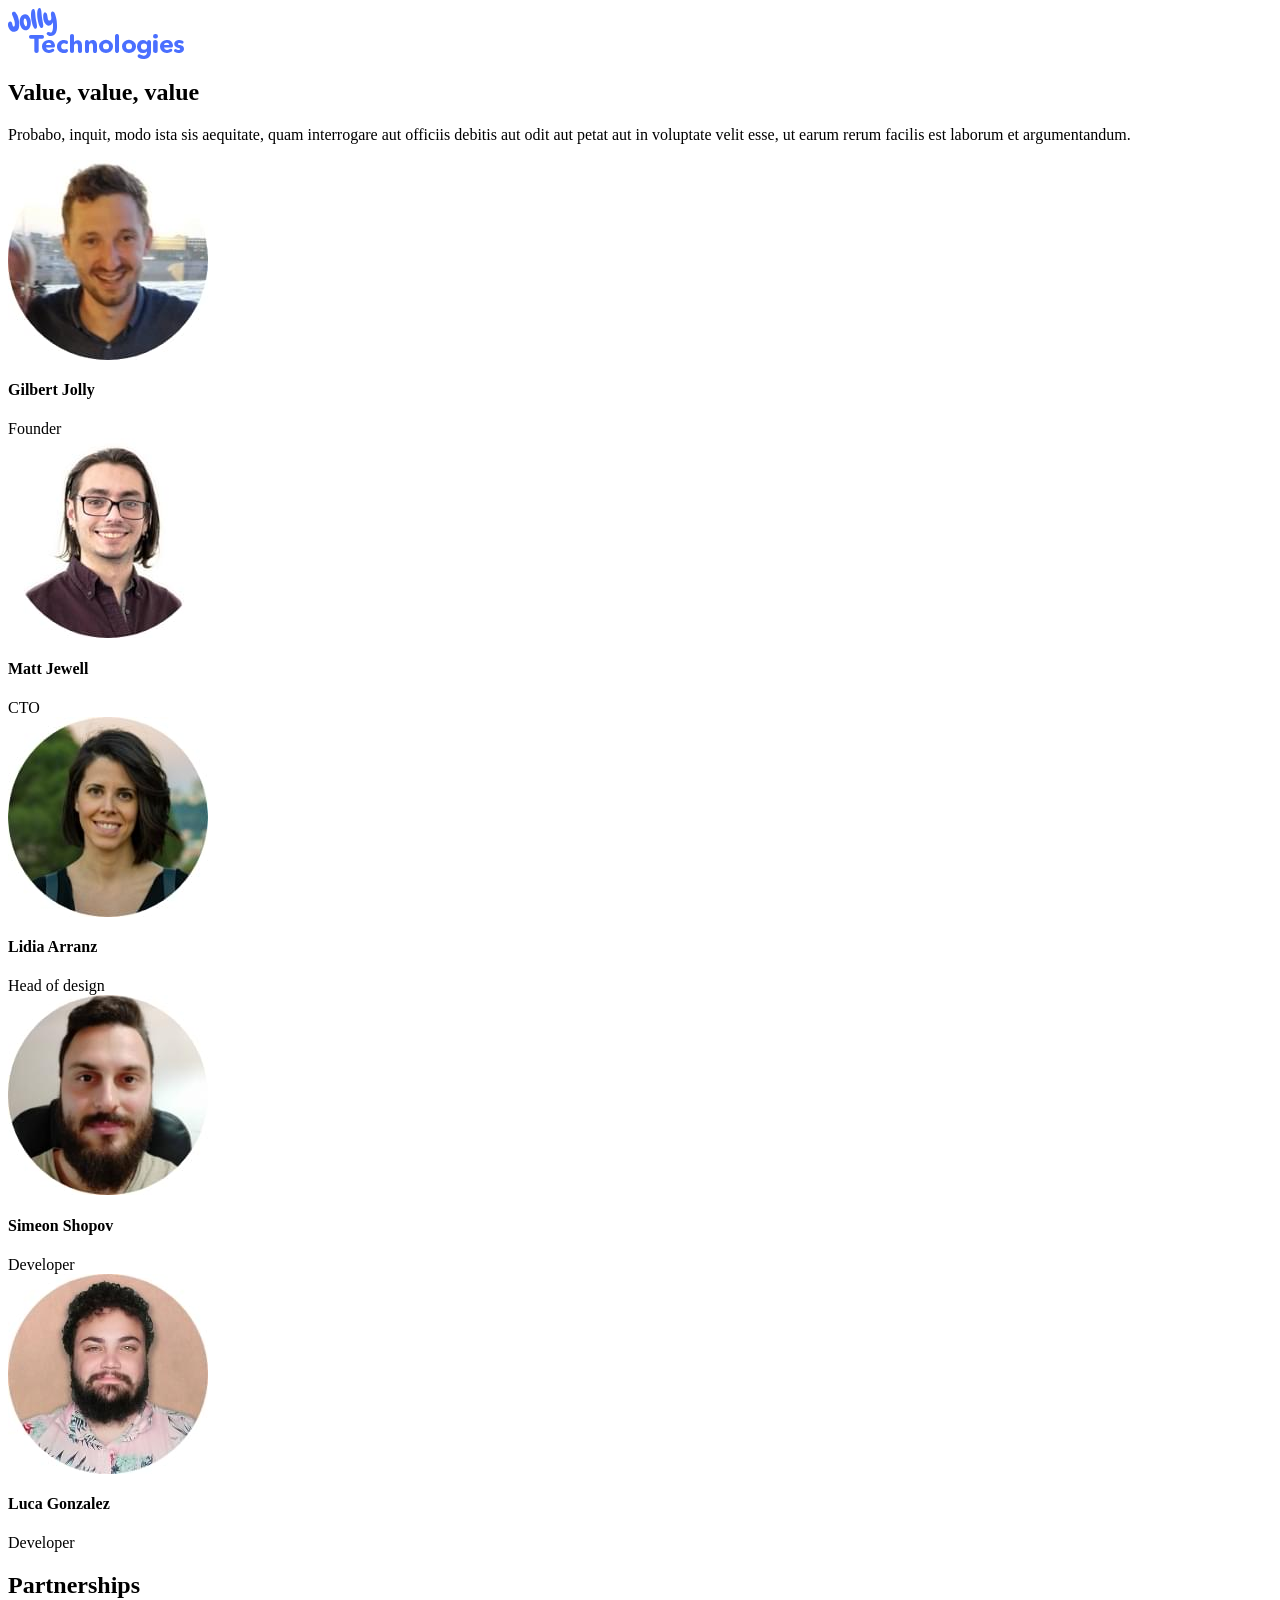
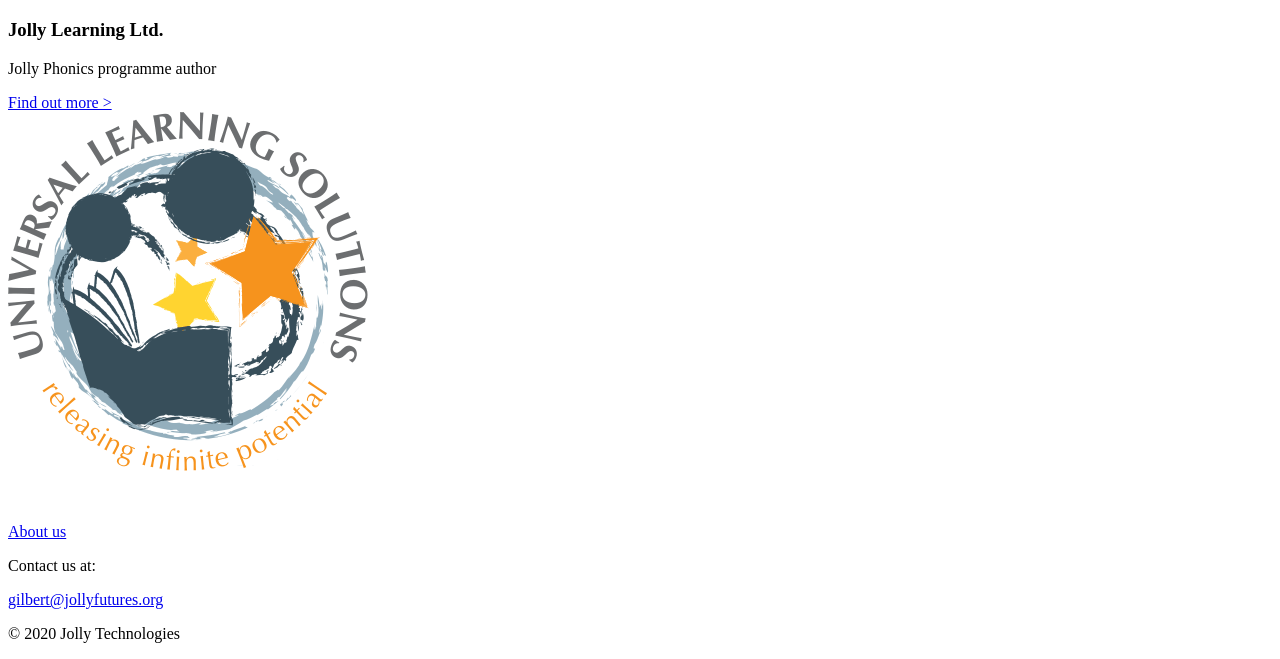
==== ourteam.html @ 2d4bfd82 "ourteam page" ====
<html lang="en">

<head>
  <meta charset="UTF-8">
  <meta name="viewport" content="width=device-width, initial-scale=1.0">
  <title>Our team</title>
  <link rel="stylesheet" href="assets/style.css">
  <link href="https://fonts.googleapis.com/css?family=Quicksand:300,regular,500,600,700" rel="stylesheet" />
  <link href="https://fonts.googleapis.com/css?family=Open+Sans:300,regular,600,700,800" rel="stylesheet" />
</head>

<body class="antialiased">


  <main class="overflow-hidden">

    <header class="container px-4 pt-10">
      <img class="w-176px" src="assets/img/jolly-technologies-logo.svg" alt="Jolly Technologies Logotype">
    </header>



  <section class="mt-20">
    <div class="container flex flex-col px-4 md:flex-row">
      <div class="w-full md:w-6/12">
        <h1 class="text-2xl font-bold text-j-gray-600">Value, value, value</h1>
      </div>
      <div class="w-full md:w-6/12">
        <p class="mt-6 md:mt-0 text-j-gray-200">Probabo, inquit, modo ista sis aequitate, quam interrogare aut officiis debitis aut odit aut petat aut in voluptate velit esse, ut earum rerum facilis est laborum et argumentandum.</p>
      </div>
    </div>
  </section>

  <section class="pb-20 md:mt-5">
    <div class="container flex flex-col flex-wrap justify-center px-4 md:flex-row">
      <div class="mt-20 text-center w-fu2l md:w-6/12 xl:w-4/12">
        <img class="mx-auto" src="/assets/img/GilbertJolly.jpg" alt="Gilbert Jolly">
        <h4 class="mt-6 font-sans text-j-gray-200">Gilbert Jolly</h4>
        <span class="inline-block mt-3 font-semibold font-quicksand text-j-gray-800">Founder</span>
      </div>
      <div class="mt-20 text-center w-fu2l md:w-6/12 xl:w-4/12">
        <img class="mx-auto" src="/assets/img/MattJewell.jpg" alt="Matt Jewell">
        <h4 class="mt-6 font-sans text-j-gray-200">Matt Jewell</h4>
        <span class="inline-block mt-3 font-semibold font-quicksand text-j-gray-800">CTO</span>
      </div>
      <div class="mt-20 text-center w-fu2l md:w-6/12 xl:w-4/12">
        <img class="mx-auto" src="/assets/img/LidiaArranz.jpg" alt="Lidia Arranz">
        <h4 class="mt-6 font-sans text-j-gray-200">Lidia Arranz</h4>
        <span class="inline-block mt-3 font-semibold font-quicksand text-j-gray-800">Head of design</span>
      </div>
      <div class="mt-20 text-center w-fu2l md:w-6/12 xl:w-4/12">
        <img class="mx-auto" src="/assets/img/SimeonShopov.jpg" alt="Simeon Shopov">
        <h4 class="mt-6 font-sans text-j-gray-200">Simeon Shopov</h4>
        <span class="inline-block mt-3 font-semibold font-quicksand text-j-gray-800">Developer</span>
      </div>
      <div class="mt-20 text-center w-fu2l md:w-6/12 xl:w-4/12">
        <img class="mx-auto" src="assets/img/LucaGonzalez.jpg" alt="Luca Gonzalez">
        <h4 class="mt-6 font-sans text-j-gray-200">Luca Gonzalez</h4>
        <span class="inline-block mt-3 font-semibold font-quicksand text-j-gray-800">Developer</span>
      </div>
    </div>
  </section>

  <section class="mt-20">
    <div class="container px-4 text-center">
      <h2 class="text-2xl font-bold text-j-gray-600">Partnerships</h2>

      <div class="flex flex-col items-center mt-20 md:text-left md:mt-0 md:flex-row md:justify-around">
        <div>
          <h3 class="font-bold md:text-2xl text-j-gray-800">Jolly Learning Ltd.</h3>
          <p class="mt-2 font-sans text-xs md:text-base text-j-gray-200">Jolly Phonics programme author</p>
          <a class="inline-block mt-4 font-semibold uppercase text-j-secondary hover:text-j-hover"  href="#">Find out more ></a>
        </div>
        <div>
          <img class="mx-auto my-24 w-120px" src="/assets/img/LogoUSL.png" alt="Universal Learning Solutions Logotype">
        </div>
      </div>
    </div>
  </section>

  </main>


  <footer class="bg-j-secondary">
    <div class="container flex flex-col items-center h-64 pt-5 mx-auto md:h-40 md:flex-row">
      <div class="md:w-1/3">
        <img src="assets/img/jolly-technologies-white-logo.svg" class="" alt="Jolly Technologies Logotype">
      </div>
      <div class="mt-10 md:mt-0 md:w-1/3">
        <a href="#" class="font-sans text-white hover:font-bold">About us</a>
        <p class="mt-8 font-sans text-base text-white md:mt-3">Contact us at:</p>
        <a href="mailto:gilbert@jollyfutures.org" class="font-sans font-semibold text-white hover:font-bold">gilbert@jollyfutures.org</a>
      </div>
      <div class="hidden md:w-1/3 md:block"></div>
    </div>

    <div class="w-full bg-j-primary">
      <div class="container flex items-center justify-center h-12 px-4">
          <p class="text-sm text-white font-quicksand">© 2020 Jolly Technologies</p>
      </div>
    </div>
  </footer>


  <script src="assets/js/wow.min.js"></script>
  <script src="assets/js/app.js"></script>

</body>
</html>
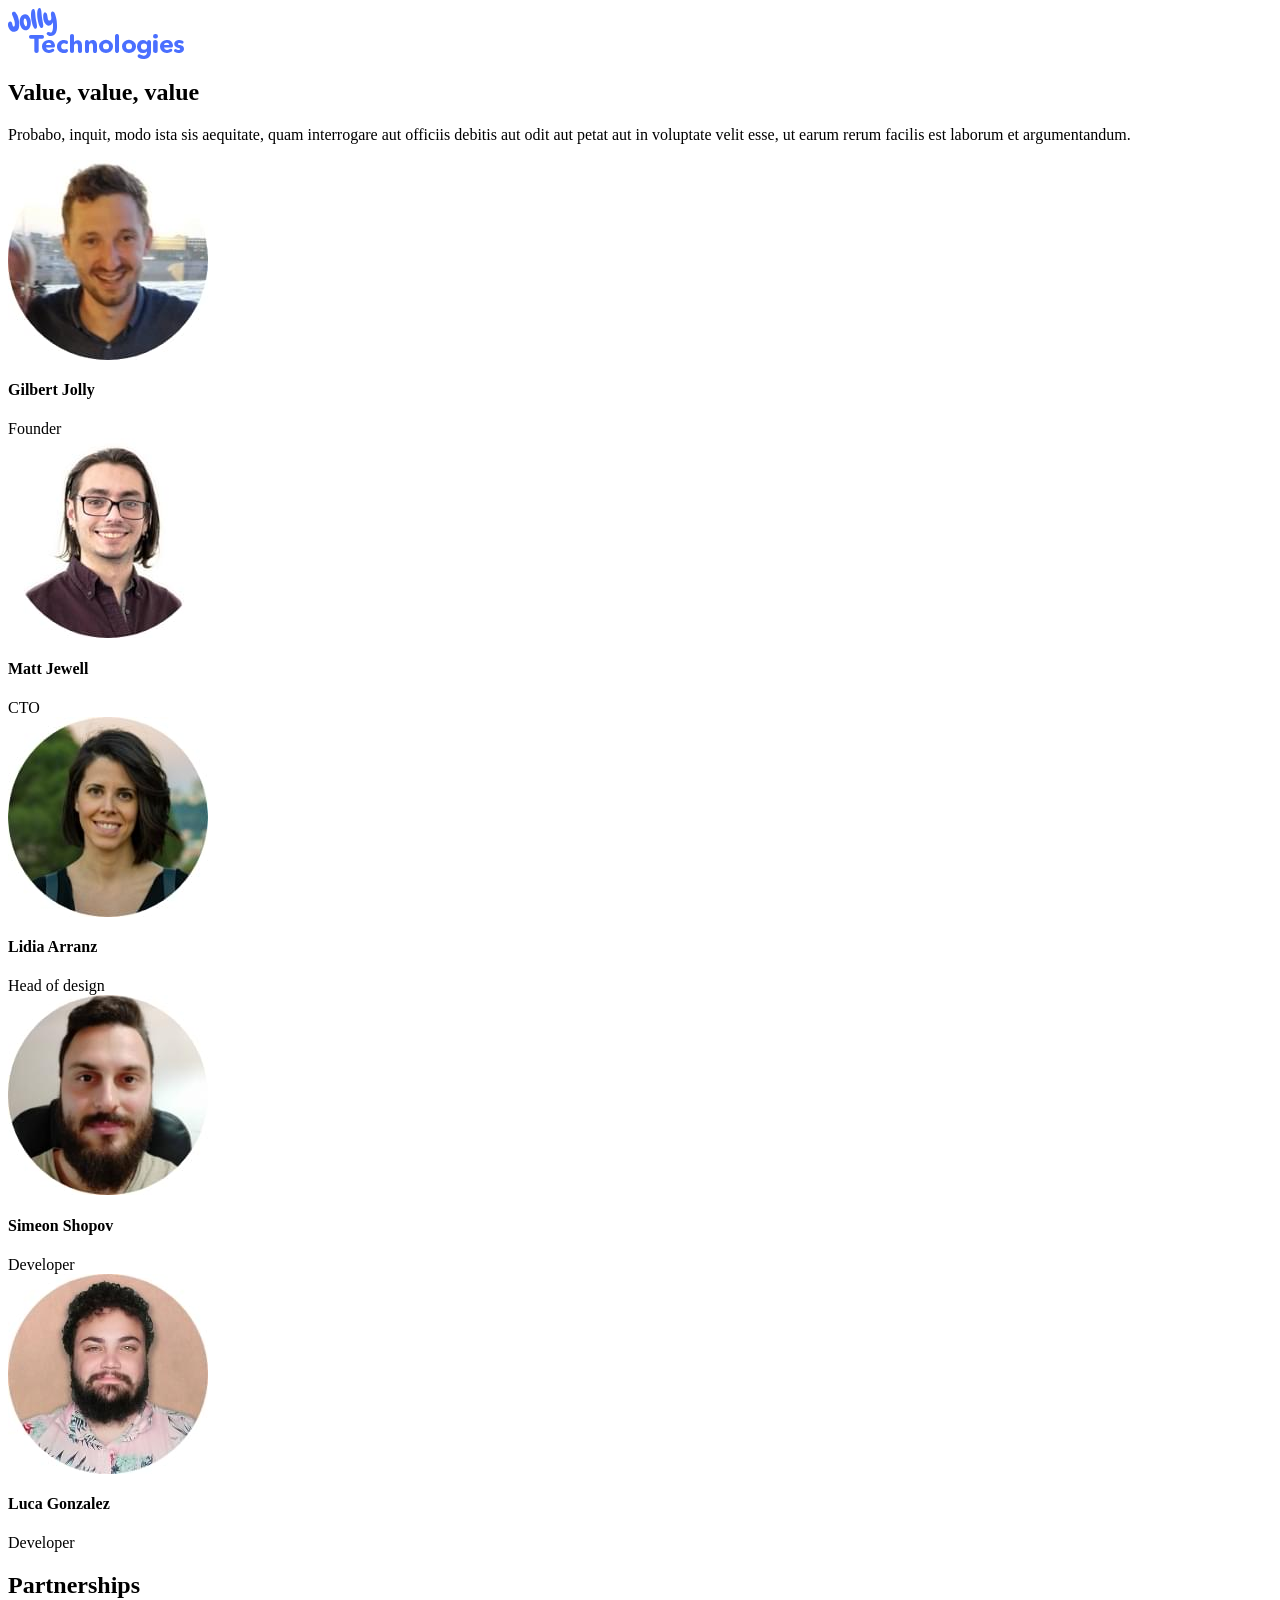
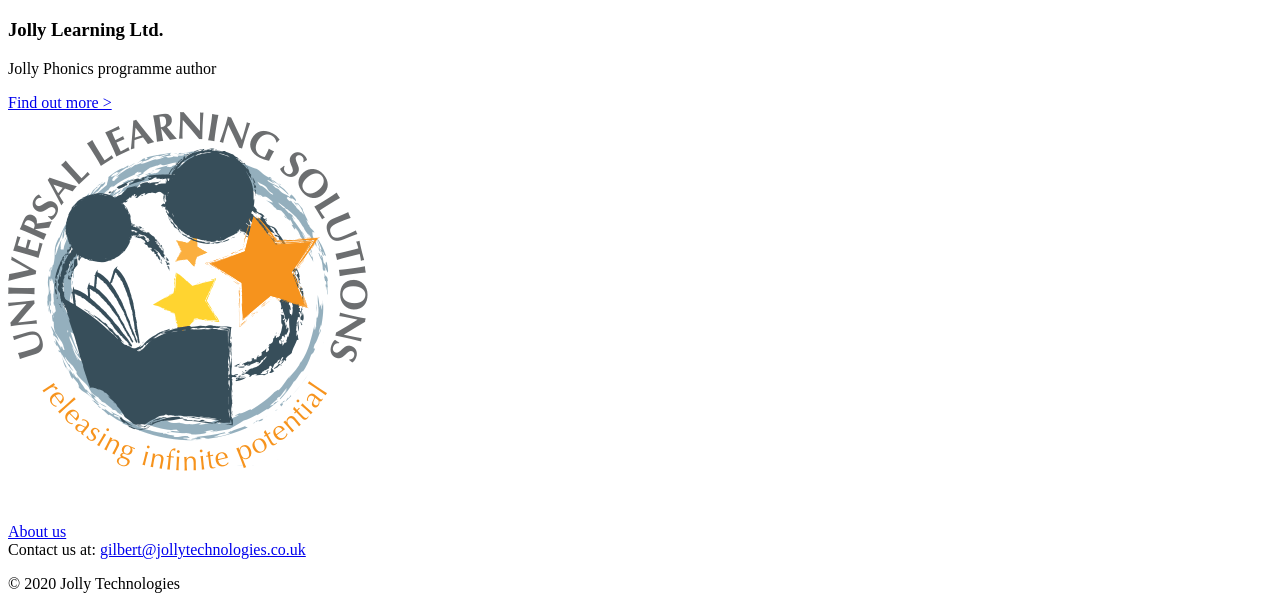
==== commit 0f6b9061: "footer remastered" ====
--- a/ourteam.html
+++ b/ourteam.html
@@ -15,15 +15,15 @@
   <main class="overflow-hidden">
 
     <header class="container px-4 pt-10">
-      <img class="w-176px" src="assets/img/jolly-technologies-logo.svg" alt="Jolly Technologies Logotype">
+      <a href="/"><img class="w-176px" src="assets/img/jolly-technologies-logo.svg" alt="Jolly Technologies Logotype"></a>
     </header>
 
 
 
   <section class="mt-20">
-    <div class="container flex flex-col px-4 md:flex-row">
+    <div class="container flex flex-col px-4 md:flex-row animate__animated animate__fadeIn wow">
       <div class="w-full md:w-6/12">
-        <h1 class="text-2xl font-bold text-j-gray-600">Value, value, value</h1>
+        <h1 class="text-2xl font-bold text-j-gray-600 xl:text-4xl">Value, value, value</h1>
       </div>
       <div class="w-full md:w-6/12">
         <p class="mt-6 md:mt-0 text-j-gray-200">Probabo, inquit, modo ista sis aequitate, quam interrogare aut officiis debitis aut odit aut petat aut in voluptate velit esse, ut earum rerum facilis est laborum et argumentandum.</p>
@@ -33,27 +33,27 @@
 
   <section class="pb-20 md:mt-5">
     <div class="container flex flex-col flex-wrap justify-center px-4 md:flex-row">
-      <div class="mt-20 text-center w-fu2l md:w-6/12 xl:w-4/12">
+      <div class="mt-20 text-center w-fu2l md:w-6/12 xl:w-4/12 animate__animated animate__fadeIn wow">
         <img class="mx-auto" src="/assets/img/GilbertJolly.jpg" alt="Gilbert Jolly">
         <h4 class="mt-6 font-sans text-j-gray-200">Gilbert Jolly</h4>
         <span class="inline-block mt-3 font-semibold font-quicksand text-j-gray-800">Founder</span>
       </div>
-      <div class="mt-20 text-center w-fu2l md:w-6/12 xl:w-4/12">
+      <div class="mt-20 text-center w-fu2l md:w-6/12 xl:w-4/12 animate__animated animate__fadeIn wow">
         <img class="mx-auto" src="/assets/img/MattJewell.jpg" alt="Matt Jewell">
         <h4 class="mt-6 font-sans text-j-gray-200">Matt Jewell</h4>
         <span class="inline-block mt-3 font-semibold font-quicksand text-j-gray-800">CTO</span>
       </div>
-      <div class="mt-20 text-center w-fu2l md:w-6/12 xl:w-4/12">
+      <div class="mt-20 text-center w-fu2l md:w-6/12 xl:w-4/12 animate__animated animate__fadeIn wow">
         <img class="mx-auto" src="/assets/img/LidiaArranz.jpg" alt="Lidia Arranz">
         <h4 class="mt-6 font-sans text-j-gray-200">Lidia Arranz</h4>
         <span class="inline-block mt-3 font-semibold font-quicksand text-j-gray-800">Head of design</span>
       </div>
-      <div class="mt-20 text-center w-fu2l md:w-6/12 xl:w-4/12">
+      <div class="mt-20 text-center w-fu2l md:w-6/12 xl:w-4/12 animate__animated animate__fadeIn wow">
         <img class="mx-auto" src="/assets/img/SimeonShopov.jpg" alt="Simeon Shopov">
         <h4 class="mt-6 font-sans text-j-gray-200">Simeon Shopov</h4>
         <span class="inline-block mt-3 font-semibold font-quicksand text-j-gray-800">Developer</span>
       </div>
-      <div class="mt-20 text-center w-fu2l md:w-6/12 xl:w-4/12">
+      <div class="mt-20 text-center w-fu2l md:w-6/12 xl:w-4/12 animate__animated animate__fadeIn wow">
         <img class="mx-auto" src="assets/img/LucaGonzalez.jpg" alt="Luca Gonzalez">
         <h4 class="mt-6 font-sans text-j-gray-200">Luca Gonzalez</h4>
         <span class="inline-block mt-3 font-semibold font-quicksand text-j-gray-800">Developer</span>
@@ -62,17 +62,17 @@
   </section>
 
   <section class="mt-20">
-    <div class="container px-4 text-center">
-      <h2 class="text-2xl font-bold text-j-gray-600">Partnerships</h2>
+    <div class="container px-4 text-center xl:text-left">
+      <h2 class="text-2xl font-bold xl:text-4xl text-j-gray-600 animate__animated animate__fadeIn wow">Partnerships</h2>
 
       <div class="flex flex-col items-center mt-20 md:text-left md:mt-0 md:flex-row md:justify-around">
-        <div>
+        <div class="animate__animated animate__fadeIn wow">
           <h3 class="font-bold md:text-2xl text-j-gray-800">Jolly Learning Ltd.</h3>
           <p class="mt-2 font-sans text-xs md:text-base text-j-gray-200">Jolly Phonics programme author</p>
           <a class="inline-block mt-4 font-semibold uppercase text-j-secondary hover:text-j-hover"  href="#">Find out more ></a>
         </div>
         <div>
-          <img class="mx-auto my-24 w-120px" src="/assets/img/LogoUSL.png" alt="Universal Learning Solutions Logotype">
+          <img class="mx-auto my-24 w-120px animate__animated animate__fadeIn wow" src="/assets/img/LogoUSL.png" alt="Universal Learning Solutions Logotype">
         </div>
       </div>
     </div>
@@ -82,16 +82,17 @@
 
 
   <footer class="bg-j-secondary">
-    <div class="container flex flex-col items-center h-64 pt-5 mx-auto md:h-40 md:flex-row">
-      <div class="md:w-1/3">
-        <img src="assets/img/jolly-technologies-white-logo.svg" class="" alt="Jolly Technologies Logotype">
+    <div class="container h-64 text-center lg:h-150px lg:text-left lg:flex">
+      <div class="lg:w-4/12">
+        <img class="pt-10 mx-auto w-140px" src="assets/img/jolly-technologies-white-logo.svg" alt="Jolly Technologies Logotype">
       </div>
-      <div class="mt-10 md:mt-0 md:w-1/3">
-        <a href="#" class="font-sans text-white hover:font-bold">About us</a>
-        <p class="mt-8 font-sans text-base text-white md:mt-3">Contact us at:</p>
-        <a href="mailto:gilbert@jollyfutures.org" class="font-sans font-semibold text-white hover:font-bold">gilbert@jollyfutures.org</a>
+      <div class="lg:w-8/12">
+        <a class="inline-block mt-10 font-sans text-white hover:font-bold" href="#">About us</a>
+        <div>
+          <span class="block mt-8 font-sans text-base text-white lg:mt-4 lg:inline-block">Contact us at:</span>
+          <a class="font-sans font-semibold text-white hover:font-bold" href="mailto:gilbert@jollytechnologies.co.uk">gilbert@jollytechnologies.co.uk</a>
+        </div>
       </div>
-      <div class="hidden md:w-1/3 md:block"></div>
     </div>
 
     <div class="w-full bg-j-primary">
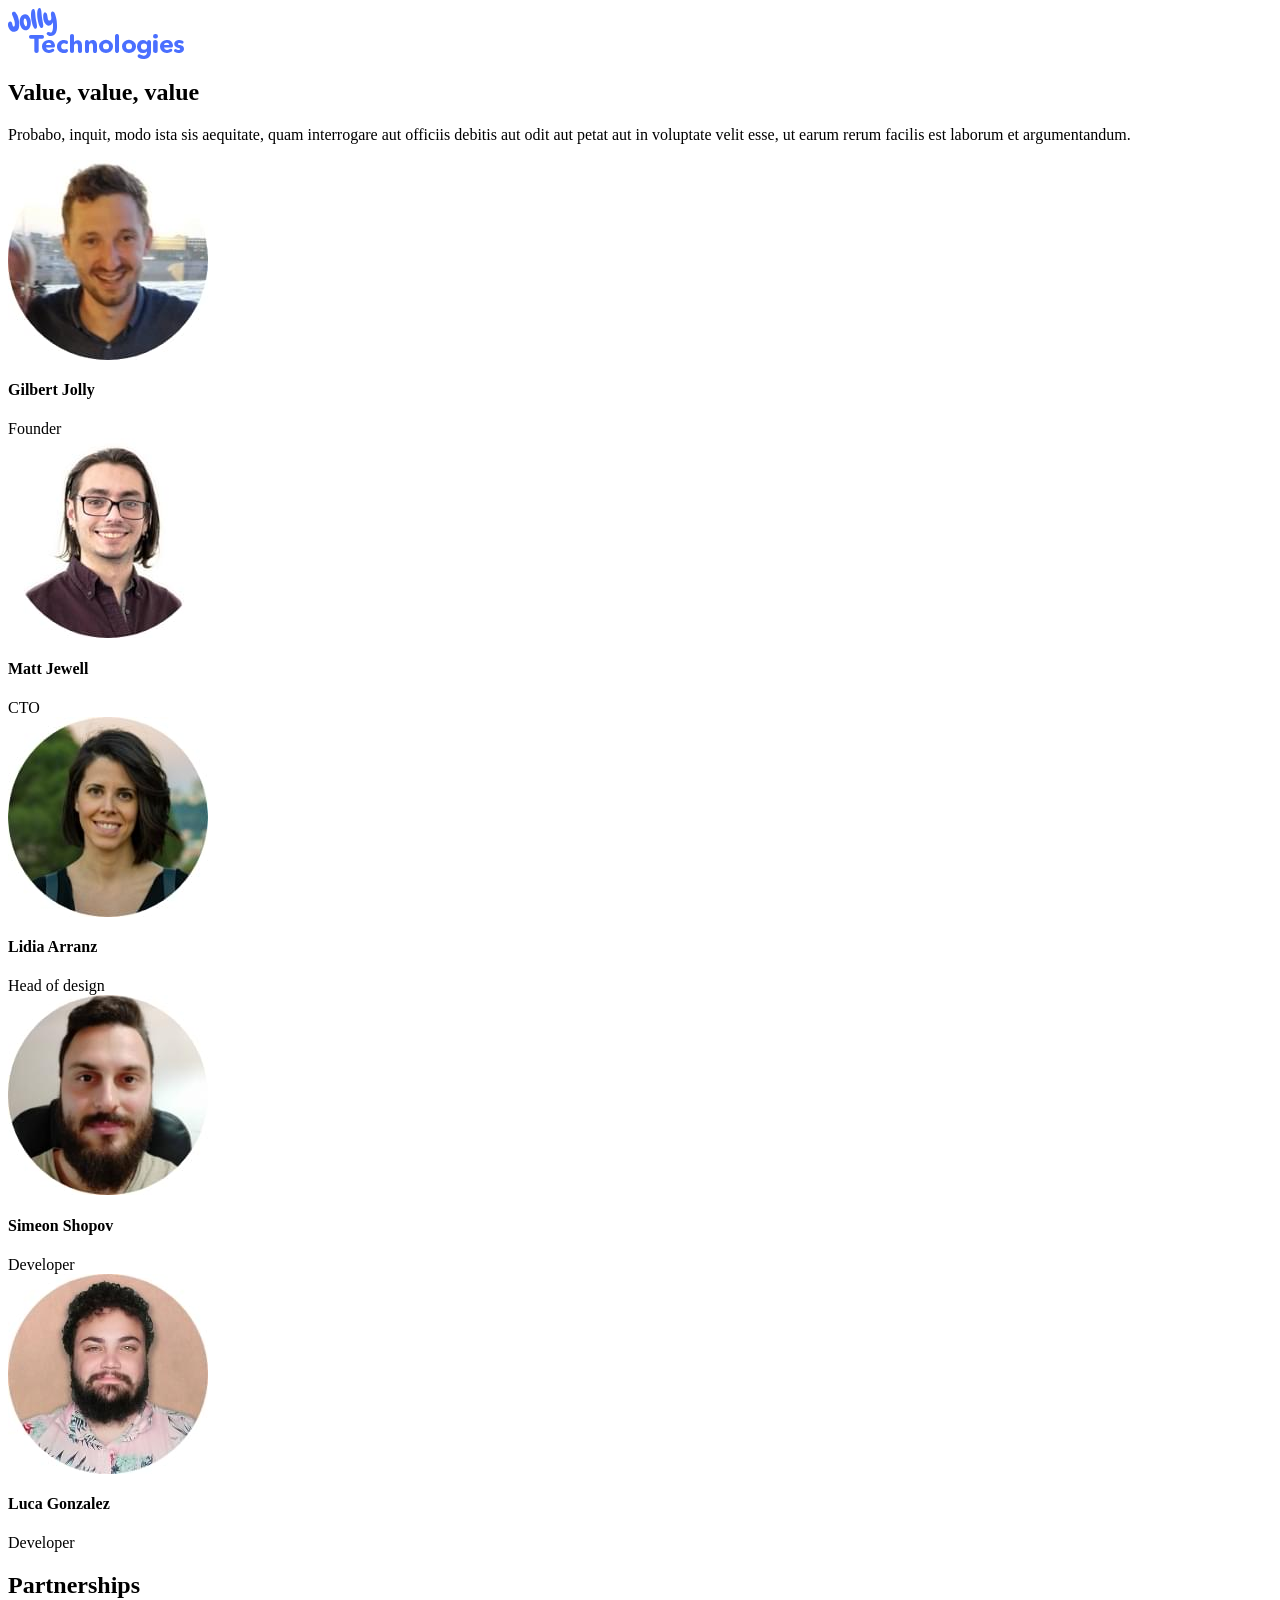
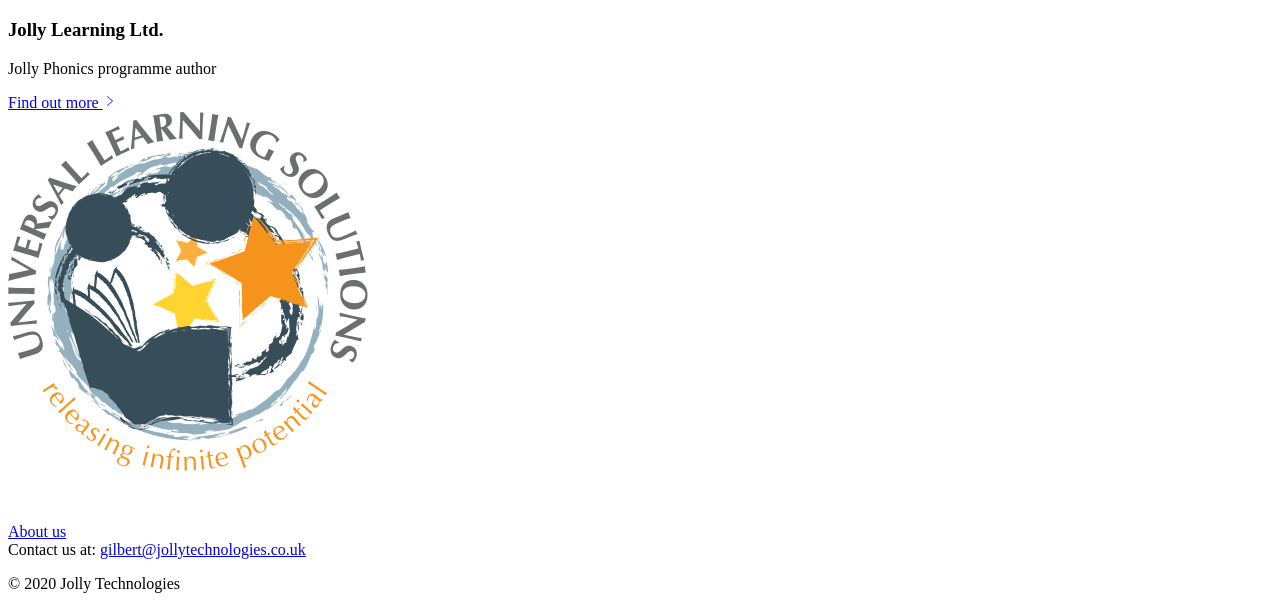
==== commit 9e341e7d: "team svg" ====
--- a/ourteam.html
+++ b/ourteam.html
@@ -69,7 +69,7 @@
         <div class="animate__animated animate__fadeIn wow">
           <h3 class="font-bold md:text-2xl text-j-gray-800">Jolly Learning Ltd.</h3>
           <p class="mt-2 font-sans text-xs md:text-base text-j-gray-200">Jolly Phonics programme author</p>
-          <a class="inline-block mt-4 font-semibold uppercase text-j-secondary hover:text-j-hover"  href="#">Find out more ></a>
+          <a class="inline-block mt-4 font-semibold uppercase text-j-secondary hover:text-j-hover"  href="#">Find out more <svg class="inline-block" xmlns="http://www.w3.org/2000/svg" width="12" height="12" viewBox="0 0 12 12"><rect width="12" height="12" fill="none"/><path d="M.161.162a.547.547,0,0,1,.778,0l4.9,4.445a.56.56,0,0,1,0,.786L.939,9.838a.547.547,0,0,1-.778,0,.56.56,0,0,1,0-.786L4.672,5,.161.948A.56.56,0,0,1,.161.162Z" transform="translate(4 0)" fill="#4a6fff"/></svg></a>
         </div>
         <div>
           <img class="mx-auto my-24 w-120px animate__animated animate__fadeIn wow" src="/assets/img/LogoUSL.png" alt="Universal Learning Solutions Logotype">
